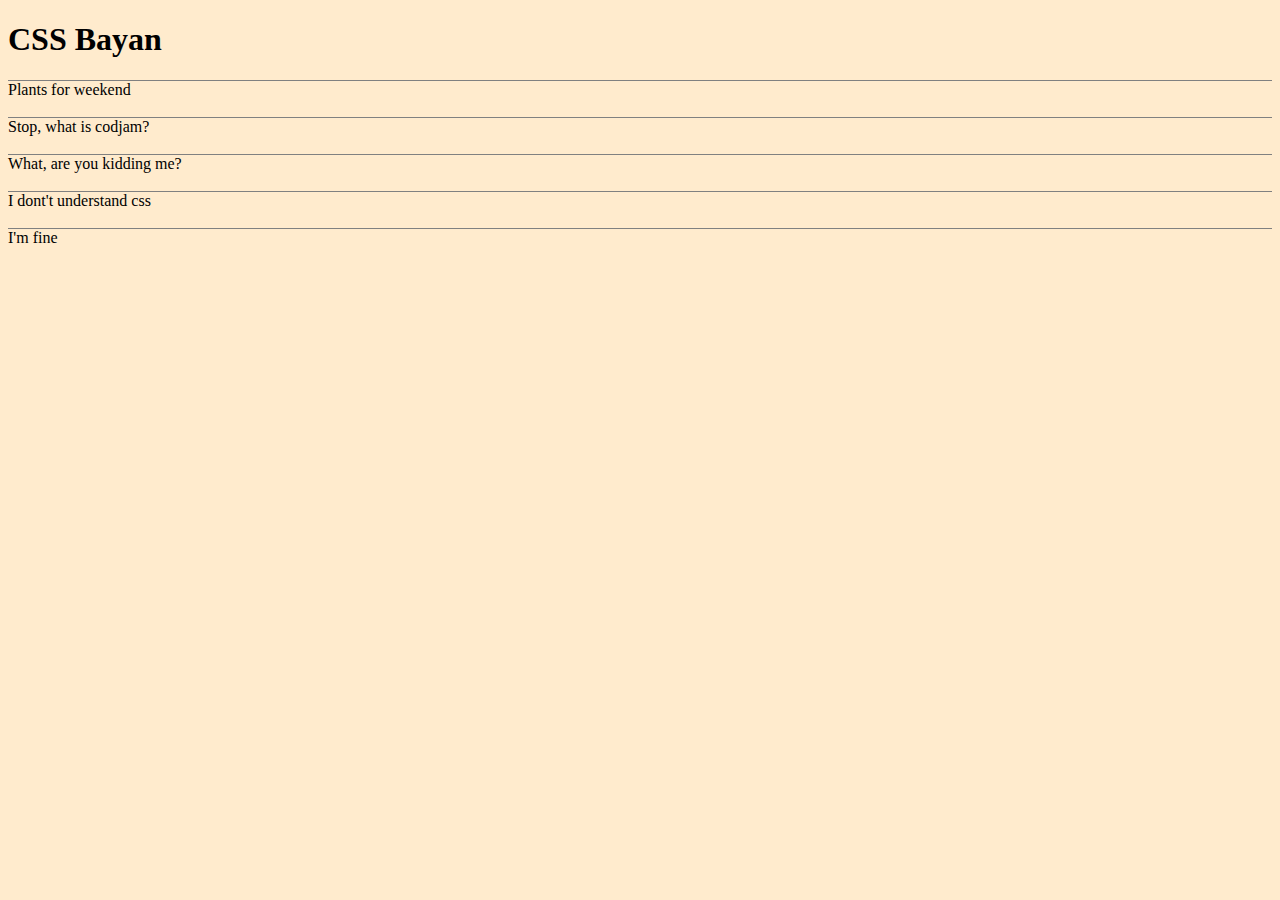
==== index.html @ 65b80cde "feat: body html and minimal css" ====
<!DOCTYPE html>
<html lang="en">
<head>
    <meta charset="UTF-8">
    <meta http-equiv="X-UA-Compatible" content="IE=edge">
    <meta name="viewport" content="width=device-width, initial-scale=1.0">
    <title>Bayan</title>
    <link rel="stylesheet" href="style.css">
</head>

<body class="body">
    <header class="header">

    
    </header>

    <main class="main">
        <h1 class="h1">
            CSS Bayan
        </h1>

        <!--Весь баян-->     
        <div class="bayan">
            <div class="text-foto">
                <label class="mem-label" for="mem-1">Plants for weekend</label>
                <input class="mem-input" type="radio" id="mem-1" name="memas">
                <div class="mem-foto">
                  <img src="Images/1.jpg" alt="mem-1" width="50%">
                </div>
            </div>

            <div class="text-foto">
                <label class="mem-label" for="mem-2">Stop, what is codjam?</label>
                <input class="mem-input" type="radio" id="mem-2" name="memas">
                <div class="mem-foto">
                  <img src="Images/2.jpg" alt="mem-2" width="50%">
                </div>
            </div>

            <div class="text-foto">
                <label class="mem-label" for="mem-3">What, are you kidding me?</label>
                <input class="mem-input" type="radio" id="mem-3" name="memas">
                <div class="mem-foto">
                   <img src="Images/3.jpg" alt="mem-3" width="50%">
                </div>
            </div>

            <div class="text-foto">
               <label class="mem-label" for="mem-4">I dont't understand css</label>
               <input class="mem-input" type="radio" id="mem-4" name="memas">     
               <div class="mem-foto">
                  <img src="Images/4.jpg" alt="mem-4" width="50%">
               </div>
            </div>

            <div class="text-foto">
               <label for="mem-5">I'm fine</label>
               <input class="mem-input" type="radio" id="mem-5" name="memas">
               <div class="mem-foto">
                   <img src="Images/5.jpg" alt="mem-5" width="50%">
               </div>
            </div>
    </div>

    </main>
</body>
</html>
---- style.css ----
body {
    background-color: blanchedalmond;
    position: static;
    box-sizing: border-box;
}


.bayan {
    background-color:blanchedalmond;
    color:black;
    max-width: 500 px;
    margin: 20 px auto;
    position: static;
    box-sizing: border-box;
   
}

.text-foto {
    border-width: 1px 0 0;
    border-style: solid;
    border-color: grey;

}

.mem-foto {
    display: none;

}

.mem-label {
    display: block;
    cursor: pointer;
}

.mem-input {
    appearance: none;
}

.mem-input:hover + .mem-foto {
    display: block;
}

.mem-input:checked + .mem-foto {
    display: inline-block;
}
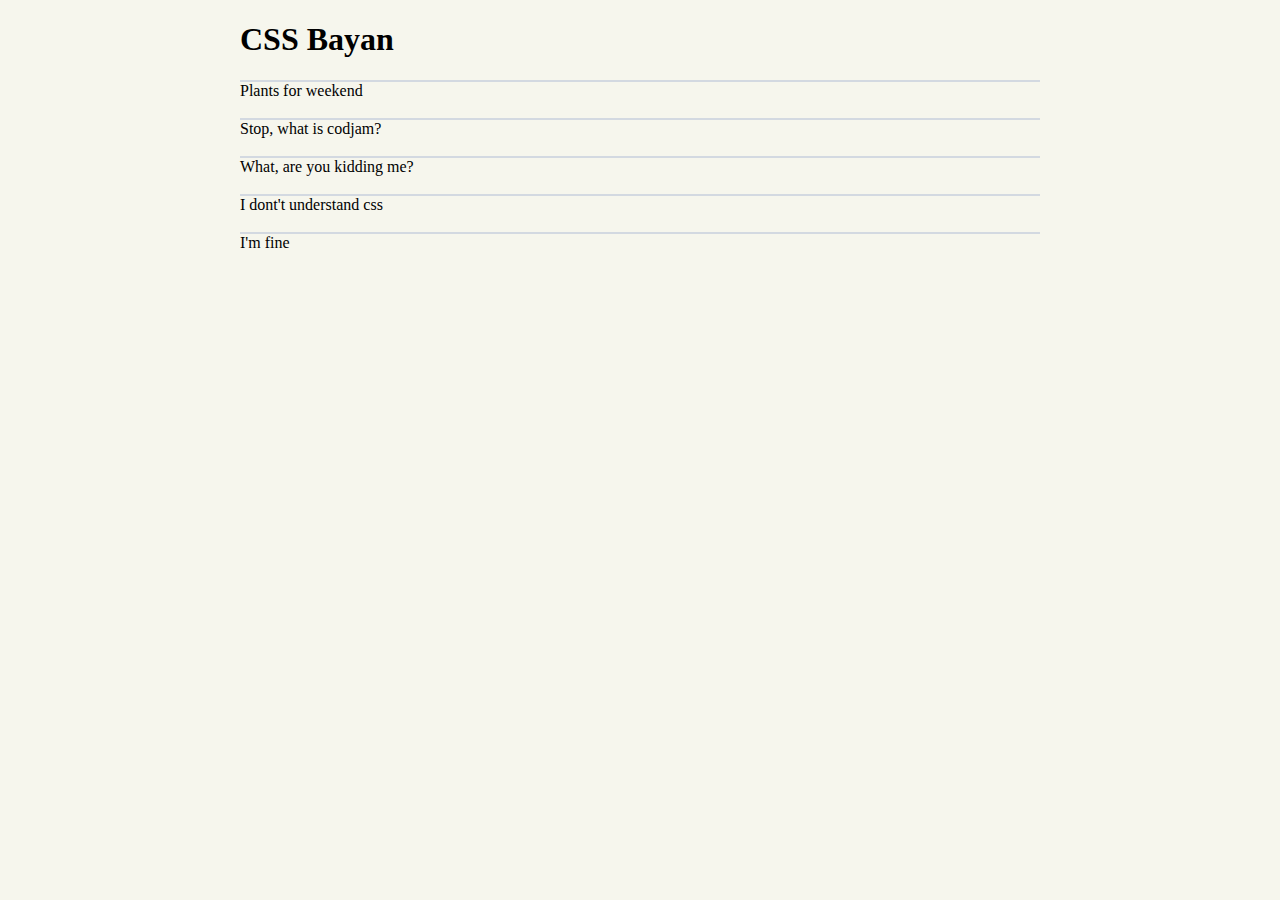
==== commit cc9fd1c2: "feat: content it the cetner `date`" ====
--- a/index.html
+++ b/index.html
@@ -25,7 +25,7 @@
                 <label class="mem-label" for="mem-1">Plants for weekend</label>
                 <input class="mem-input" type="radio" id="mem-1" name="memas">
                 <div class="mem-foto">
-                  <img src="Images/1.jpg" alt="mem-1" width="50%">
+                  <img src="Images/1.jpg" alt="mem-1" width="500px">
                 </div>
             </div>
 
@@ -33,7 +33,7 @@
                 <label class="mem-label" for="mem-2">Stop, what is codjam?</label>
                 <input class="mem-input" type="radio" id="mem-2" name="memas">
                 <div class="mem-foto">
-                  <img src="Images/2.jpg" alt="mem-2" width="50%">
+                  <img src="Images/2.jpg" alt="mem-2" width="500px">
                 </div>
             </div>
 
@@ -41,7 +41,7 @@
                 <label class="mem-label" for="mem-3">What, are you kidding me?</label>
                 <input class="mem-input" type="radio" id="mem-3" name="memas">
                 <div class="mem-foto">
-                   <img src="Images/3.jpg" alt="mem-3" width="50%">
+                   <img src="Images/3.jpg" alt="mem-3" width="500px">
                 </div>
             </div>
 
@@ -49,15 +49,15 @@
                <label class="mem-label" for="mem-4">I dont't understand css</label>
                <input class="mem-input" type="radio" id="mem-4" name="memas">     
                <div class="mem-foto">
-                  <img src="Images/4.jpg" alt="mem-4" width="50%">
+                  <img src="Images/4.jpg" alt="mem-4" width="500px">
                </div>
             </div>
 
             <div class="text-foto">
-               <label for="mem-5">I'm fine</label>
+               <label class="mem-label" for="mem-5">I'm fine</label>
                <input class="mem-input" type="radio" id="mem-5" name="memas">
                <div class="mem-foto">
-                   <img src="Images/5.jpg" alt="mem-5" width="50%">
+                   <img src="Images/5.jpg" alt="mem-5" width="500px">
                </div>
             </div>
     </div>
--- a/style.css
+++ b/style.css
@@ -1,24 +1,31 @@
 body {
-    background-color: blanchedalmond;
-    position: static;
+    background-color: #f6f6ed;
     box-sizing: border-box;
+    max-width: 50em;
+    margin: auto;
+
+}
+
+h1 {
+    text-align: left;
 }
 
 
 .bayan {
-    background-color:blanchedalmond;
+    background-color: #f6f6ed;
     color:black;
-    max-width: 500 px;
-    margin: 20 px auto;
     position: static;
     box-sizing: border-box;
+    text-align: left;
+    cursor: pointer;
+
    
 }
 
 .text-foto {
-    border-width: 1px 0 0;
+    border-width: 2px 0 0;
     border-style: solid;
-    border-color: grey;
+    border-color: #d3d9e1;
 
 }
 
@@ -32,6 +39,7 @@
     cursor: pointer;
 }
 
+
 .mem-input {
     appearance: none;
 }
@@ -42,4 +50,5 @@
 
 .mem-input:checked + .mem-foto {
     display: inline-block;
-}+}
+
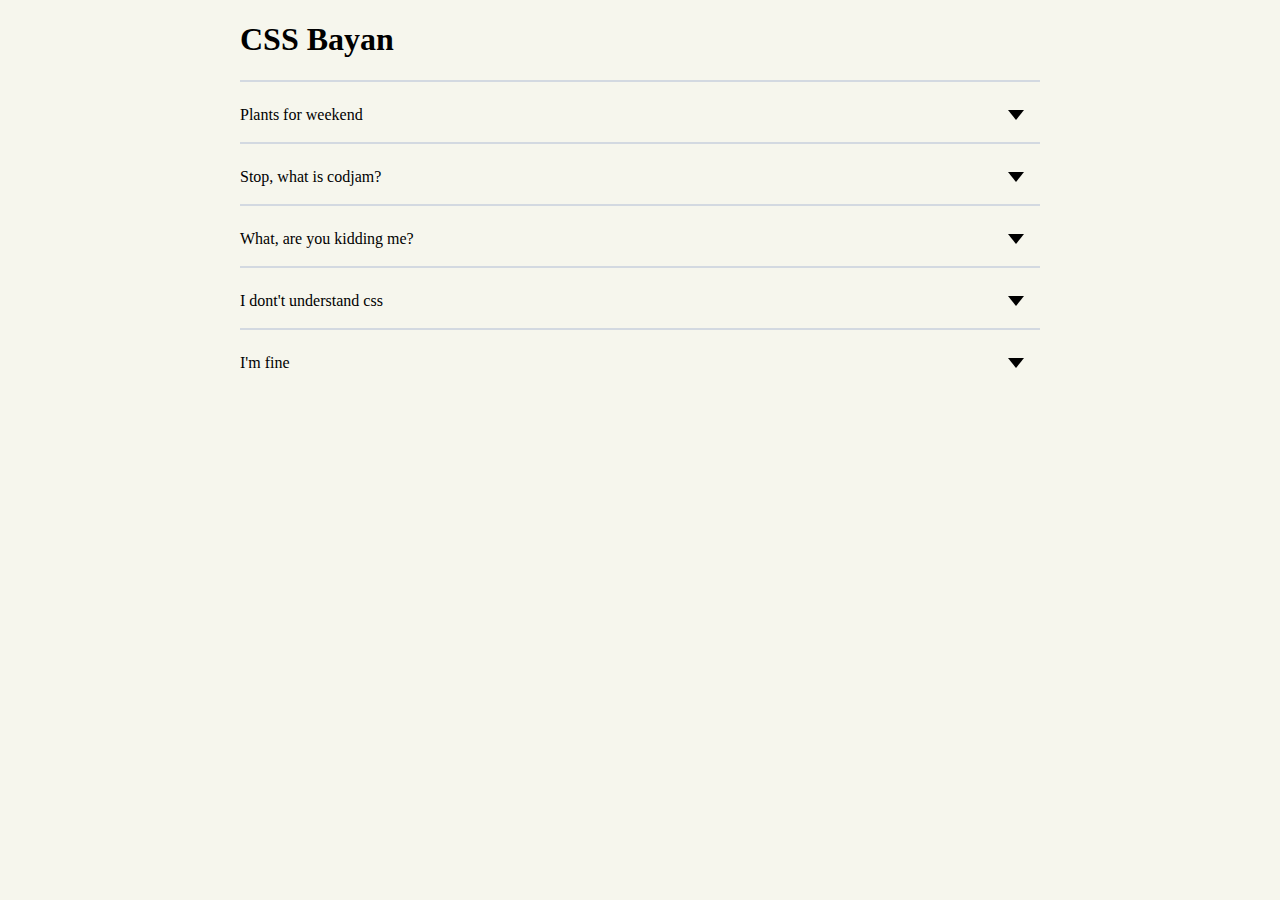
==== commit f6733e72: "feat: add posititon and icon (вс, 12 марта 2023 г. 22:03:14)" ====
--- a/index.html
+++ b/index.html
@@ -18,11 +18,10 @@
         <h1 class="h1">
             CSS Bayan
         </h1>
-
-        <!--Весь баян-->     
+ 
         <div class="bayan">
             <div class="text-foto">
-                <label class="mem-label" for="mem-1">Plants for weekend</label>
+                <label class="mem-label" for="mem-1">Plants for weekend<span></span></label>
                 <input class="mem-input" type="radio" id="mem-1" name="memas">
                 <div class="mem-foto">
                   <img src="Images/1.jpg" alt="mem-1" width="500px">
@@ -30,7 +29,7 @@
             </div>
 
             <div class="text-foto">
-                <label class="mem-label" for="mem-2">Stop, what is codjam?</label>
+                <label class="mem-label" for="mem-2">Stop, what is codjam?<span></span></label>
                 <input class="mem-input" type="radio" id="mem-2" name="memas">
                 <div class="mem-foto">
                   <img src="Images/2.jpg" alt="mem-2" width="500px">
@@ -38,7 +37,7 @@
             </div>
 
             <div class="text-foto">
-                <label class="mem-label" for="mem-3">What, are you kidding me?</label>
+                <label class="mem-label" for="mem-3">What, are you kidding me?<span></span></label>
                 <input class="mem-input" type="radio" id="mem-3" name="memas">
                 <div class="mem-foto">
                    <img src="Images/3.jpg" alt="mem-3" width="500px">
@@ -46,7 +45,7 @@
             </div>
 
             <div class="text-foto">
-               <label class="mem-label" for="mem-4">I dont't understand css</label>
+               <label class="mem-label" for="mem-4">I dont't understand css<span></span></label>
                <input class="mem-input" type="radio" id="mem-4" name="memas">     
                <div class="mem-foto">
                   <img src="Images/4.jpg" alt="mem-4" width="500px">
@@ -54,7 +53,7 @@
             </div>
 
             <div class="text-foto">
-               <label class="mem-label" for="mem-5">I'm fine</label>
+               <label class="mem-label" for="mem-5">I'm fine<span></span></label>
                <input class="mem-input" type="radio" id="mem-5" name="memas">
                <div class="mem-foto">
                    <img src="Images/5.jpg" alt="mem-5" width="500px">
--- a/style.css
+++ b/style.css
@@ -3,35 +3,28 @@
     box-sizing: border-box;
     max-width: 50em;
     margin: auto;
-
+    position: static;
 }
-
-h1 {
-    text-align: left;
-}
-
 
 .bayan {
     background-color: #f6f6ed;
     color:black;
-    position: static;
     box-sizing: border-box;
     text-align: left;
-    cursor: pointer;
-
-   
+    cursor: pointer;   
 }
 
 .text-foto {
     border-width: 2px 0 0;
     border-style: solid;
     border-color: #d3d9e1;
-
 }
 
+/*Разобраться с отобржением фото посередине */
 .mem-foto {
     display: none;
-
+    max-width: 100%;
+    padding: 1em 17%;
 }
 
 .mem-label {
@@ -39,16 +32,42 @@
     cursor: pointer;
 }
 
-
+/* Убираем кругляшок выбора радиокнопки */
 .mem-input {
     appearance: none;
 }
 
+/* hover — наведение курсора мышки */
 .mem-input:hover + .mem-foto {
+    display: block;
+
+}
+
+.mem-input:checked + .mem-foto {
     display: block;
 }
 
-.mem-input:checked + .mem-foto {
-    display: inline-block;
+span {
+    display: inline;
+    
+    border-style: solid;
+    border-width: 10px 8px 0 8px;
+    border-color: black transparent transparent transparent;
 }
 
+.mem-label {
+    display: flex;
+    position: static;
+    justify-content: space-between;
+    align-items: center;
+    padding: 3% 2% 0 0;
+}
+
+span:hover {
+    display: inline;
+    position: static;
+    justify-content: space-between;
+    border-style: solid;
+    border-width: 0 8px 10px 8px;
+    border-color: transparent transparent #000 transparent;
+}
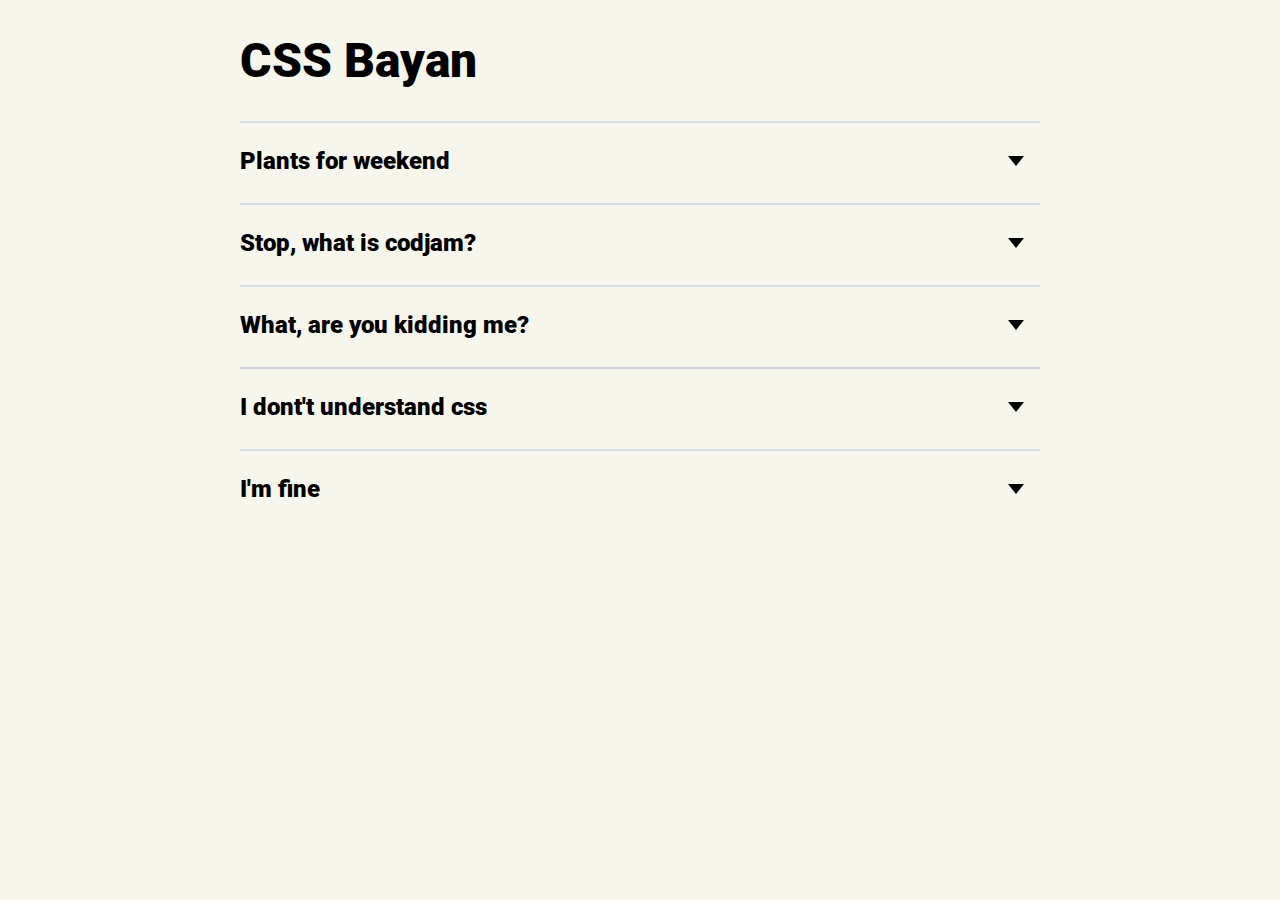
==== commit ff59db3c: "feat: add font (вс, 12 марта 2023г. 22:28:15)" ====
--- a/index.html
+++ b/index.html
@@ -10,7 +10,6 @@
 
 <body class="body">
     <header class="header">
-
     
     </header>
 
@@ -60,7 +59,6 @@
                </div>
             </div>
     </div>
-
     </main>
 </body>
 </html>--- a/style.css
+++ b/style.css
@@ -6,12 +6,20 @@
     position: static;
 }
 
+h1 {
+    font-family: "Roboto", Verdana, serif;
+    font-size: 3em;
+
+}
+
 .bayan {
     background-color: #f6f6ed;
     color:black;
     box-sizing: border-box;
     text-align: left;
     cursor: pointer;   
+    font-family: "Roboto", Verdana, serif;
+    font-size: 1.5em;
 }
 
 .text-foto {
@@ -71,3 +79,10 @@
     border-width: 0 8px 10px 8px;
     border-color: transparent transparent #000 transparent;
 }
+
+@font-face {
+    font-family: 'Roboto';
+    src: url(/Fonts/Roboto-Black.ttf);
+    font-style: normal;
+    font-weight: normal;
+}